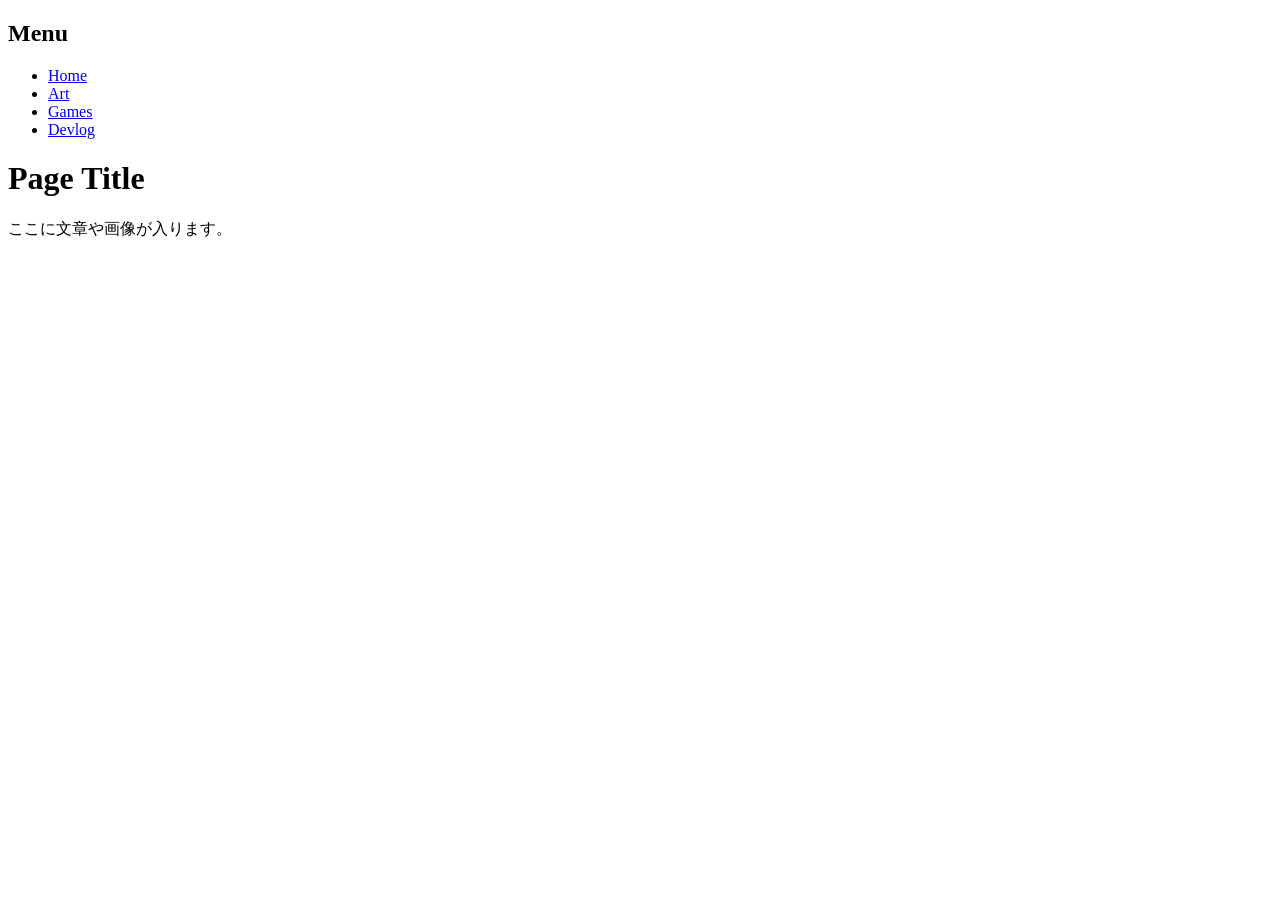
==== art/index.html @ 360e3308 "update site" ====
<!DOCTYPE html>
<html lang="ja">
<head>
  <meta charset="UTF-8">
  <title>chi’s portfolio</title>
  <link rel="stylesheet" href="/assets/css/style.css">
</head>

<body>

  <!-- 左サイドバー -->
  <aside class="sidebar">
    <h2>Menu</h2>
    <ul>
      <li><a href="/index.html">Home</a></li>
      <li><a href="/art/index.html">Art</a></li>
      <li><a href="/games/index.html">Games</a></li>
      <li><a href="/devlog/index.html">Devlog</a></li>
    </ul>
  </aside>

  <!-- 右メイン -->
  <main class="content">
    <h1 class="page-title">Page Title</h1>
    <div class="page-body">
      <!-- ページごとの内容はここに入れる -->
      <p>ここに文章や画像が入ります。</p>
    </div>
  </main>

</body>
</html>
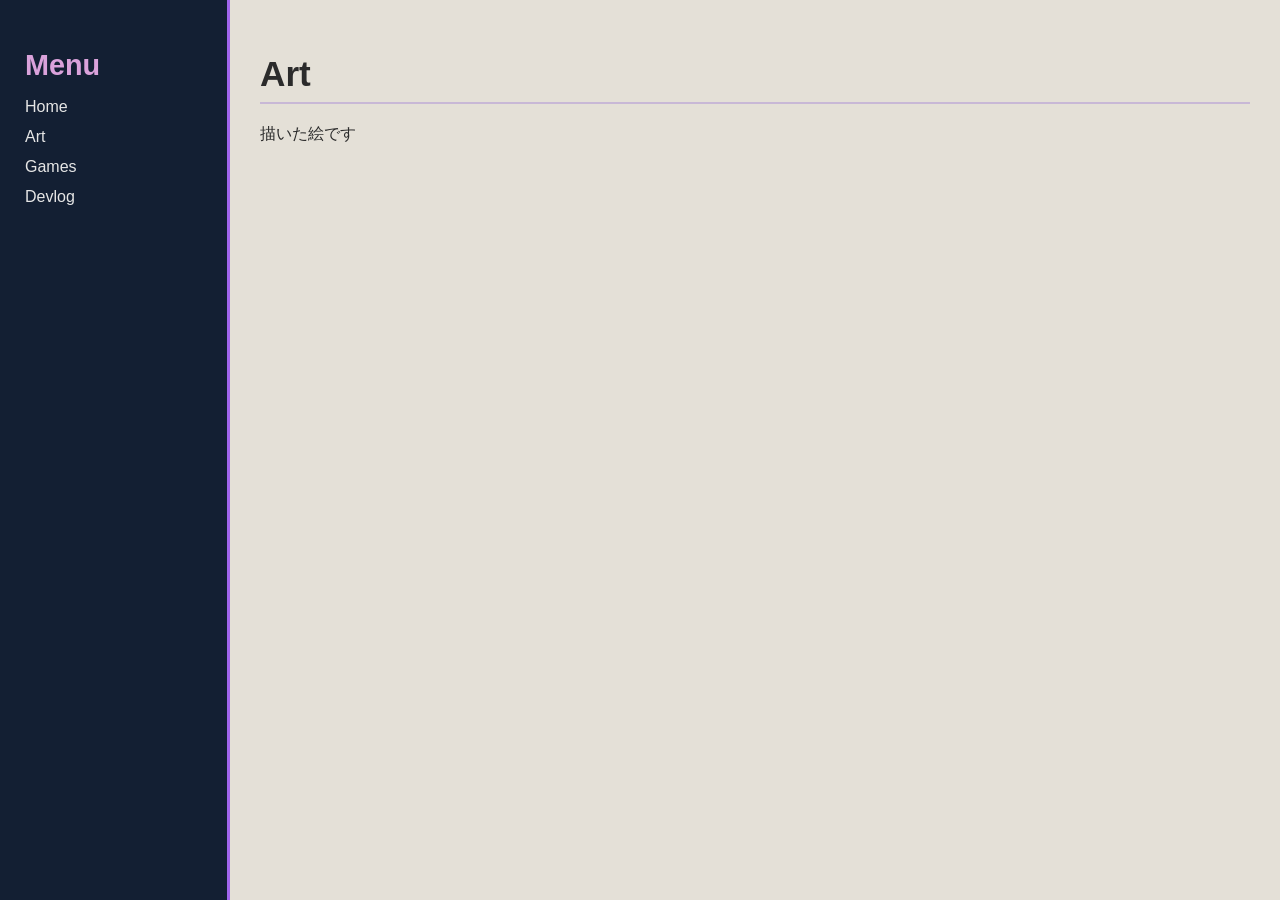
==== commit 3c09afac: "update site" ====
--- a/art/index.html
+++ b/art/index.html
@@ -2,8 +2,9 @@
 <html lang="ja">
 <head>
   <meta charset="UTF-8">
-  <title>chi’s portfolio</title>
+  <title>Patinart</title>
   <link rel="stylesheet" href="/assets/css/style.css">
+  <script src="/assets/js/main.js"></script>
 </head>
 
 <body>
@@ -21,10 +22,10 @@
 
   <!-- 右メイン -->
   <main class="content">
-    <h1 class="page-title">Page Title</h1>
+    <h1 class="page-title">Art</h1>
     <div class="page-body">
       <!-- ページごとの内容はここに入れる -->
-      <p>ここに文章や画像が入ります。</p>
+      <p>描いた絵です</p>
     </div>
   </main>
 
--- a/assets/css/style.css
+++ b/assets/css/style.css
@@ -0,0 +1,148 @@
+/* -----------------------------------
+   全体（背景・フォント）
+----------------------------------- */
+body {
+  margin: 0;
+  display: flex;
+  font-family: "Noto Sans JP", sans-serif;
+  background: #dcd2c8; 
+  color: #523969;
+}
+
+/* =======================================
+   基本カラー
+======================================= */
+/* 背景（ラベンダーグレー） */
+:root {
+  --bg-color: #e4e0d7;
+
+  /* サイドバー（深いブルーブラック） */
+  --sidebar-bg: #131f33;
+
+  /* アクセントカラー（ラベンダー / ピンク） */
+  --accent-1: #e2d28a; 
+  --accent-2: #daa2db; 
+  --accent-3: #e4d99f;
+
+  /* 強いポイントカラー */
+  --highlight: #a065ec;
+  
+  /* テキスト */
+  --text-main: #2b2b2b;
+  --text-light: #e4dea7;
+
+  /* 枠線 */
+  --border: #c8b8d6;
+}
+
+/* =======================================
+   全体
+======================================= */
+body {
+  margin: 0;
+  display: flex;
+  font-family: "Noto Sans JP", sans-serif;
+  background: var(--bg-color);
+  color: var(--text-main);
+}
+
+/* =======================================
+   左サイドバー
+======================================= */
+.sidebar {
+  width: 230px;
+  background: var(--sidebar-bg);
+  height: 100vh;
+  padding: 25px;
+  position: fixed;
+  box-sizing: border-box;
+  border-right: 3px solid var(--highlight);
+}
+
+.sidebar h2 {
+  font-size: 1.8rem;
+  color: var(--accent-2);
+  margin-bottom: 15px;
+}
+
+.sidebar ul {
+  list-style: none;
+  padding: 0;
+}
+
+.sidebar li {
+  margin: 12px 0;
+}
+
+.sidebar a {
+  color: #e6e6e6;
+  text-decoration: none;
+  font-weight: 400;
+}
+
+.sidebar a:hover,
+.sidebar a.active {
+  color: var(--accent-1);
+}
+
+/* =======================================
+   メインコンテンツ
+======================================= */
+.content {
+  margin-left: 230px;
+  padding: 30px;
+  width: calc(100% - 230px);
+  box-sizing: border-box;
+}
+
+.page-title {
+  font-size: 2.2rem;
+  margin-bottom: 20px;
+  border-bottom: 2px solid var(--border);
+  padding-bottom: 8px;
+}
+
+/* =======================================
+   Devlog 記事一覧（右上ボタン）
+======================================= */
+#post-list {
+  display: flex;
+  flex-wrap: wrap;
+  gap: 10px;
+  margin: 20px 0;
+}
+
+.post-btn {
+  background: var(--accent-1);
+  border: none;
+  padding: 8px 15px;
+  cursor: pointer;
+  border-radius: 6px;
+  color: var(--sidebar-bg);
+  font-size: 0.9rem;
+  font-weight: bold;
+}
+
+.post-btn:hover {
+  background: var(--accent-2);
+}
+
+/* =======================================
+   Devlog 記事本文
+======================================= */
+.post-box {
+  background: rgba(255, 255, 255, 0.35);
+  border: 1px solid var(--border);
+  padding: 25px;
+  border-radius: 10px;
+  backdrop-filter: blur(3px);
+  margin-top: 10px;
+}
+
+/* 記事内画像 */
+.post-box img {
+  max-width: 100%;
+  border-radius: 6px;
+  margin: 15px 0;
+  border: 1px solid var(--border);
+}
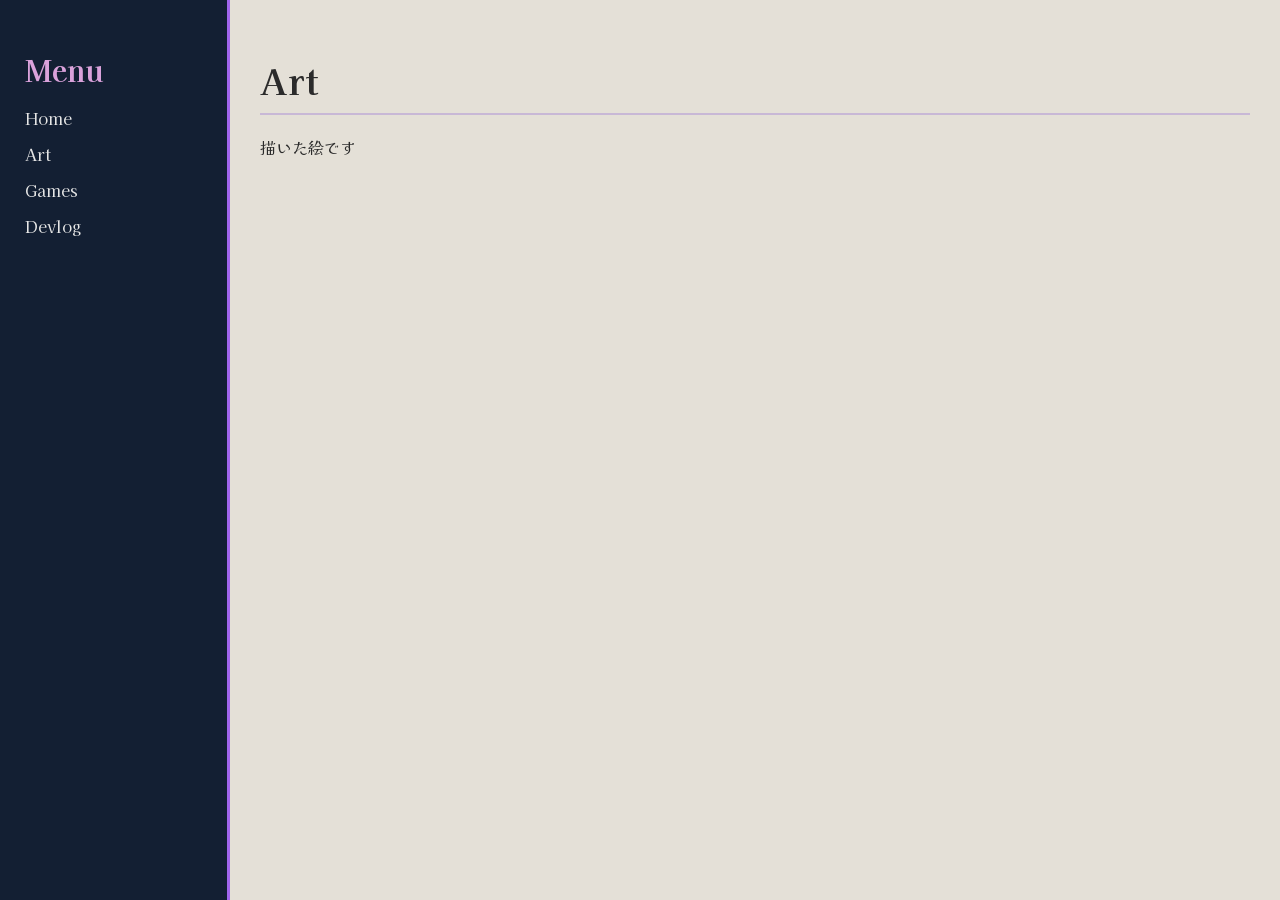
==== commit 8b54b1ee: "update site" ====
--- a/art/index.html
+++ b/art/index.html
@@ -3,8 +3,8 @@
 <head>
   <meta charset="UTF-8">
   <title>Patinart</title>
-  <link rel="stylesheet" href="/assets/css/style.css">
-  <script src="/assets/js/main.js"></script>
+  <link rel="stylesheet" href="../assets/css/style.css">
+  <script src="../assets/js/main.js"></script>
 </head>
 
 <body>
--- a/assets/css/style.css
+++ b/assets/css/style.css
@@ -1,13 +1,5 @@
-/* -----------------------------------
-   全体（背景・フォント）
------------------------------------ */
-body {
-  margin: 0;
-  display: flex;
-  font-family: "Noto Sans JP", sans-serif;
-  background: #dcd2c8; 
-  color: #523969;
-}
+@import url('https://fonts.googleapis.com/css2?family=Kaisei+Opti:wght@400;500;700&display=swap');
+
 
 /* =======================================
    基本カラー
@@ -41,7 +33,7 @@
 body {
   margin: 0;
   display: flex;
-  font-family: "Noto Sans JP", sans-serif;
+  font-family: "Kaisei Opti", serif; /* ← serifをフォールバックに */
   background: var(--bg-color);
   color: var(--text-main);
 }
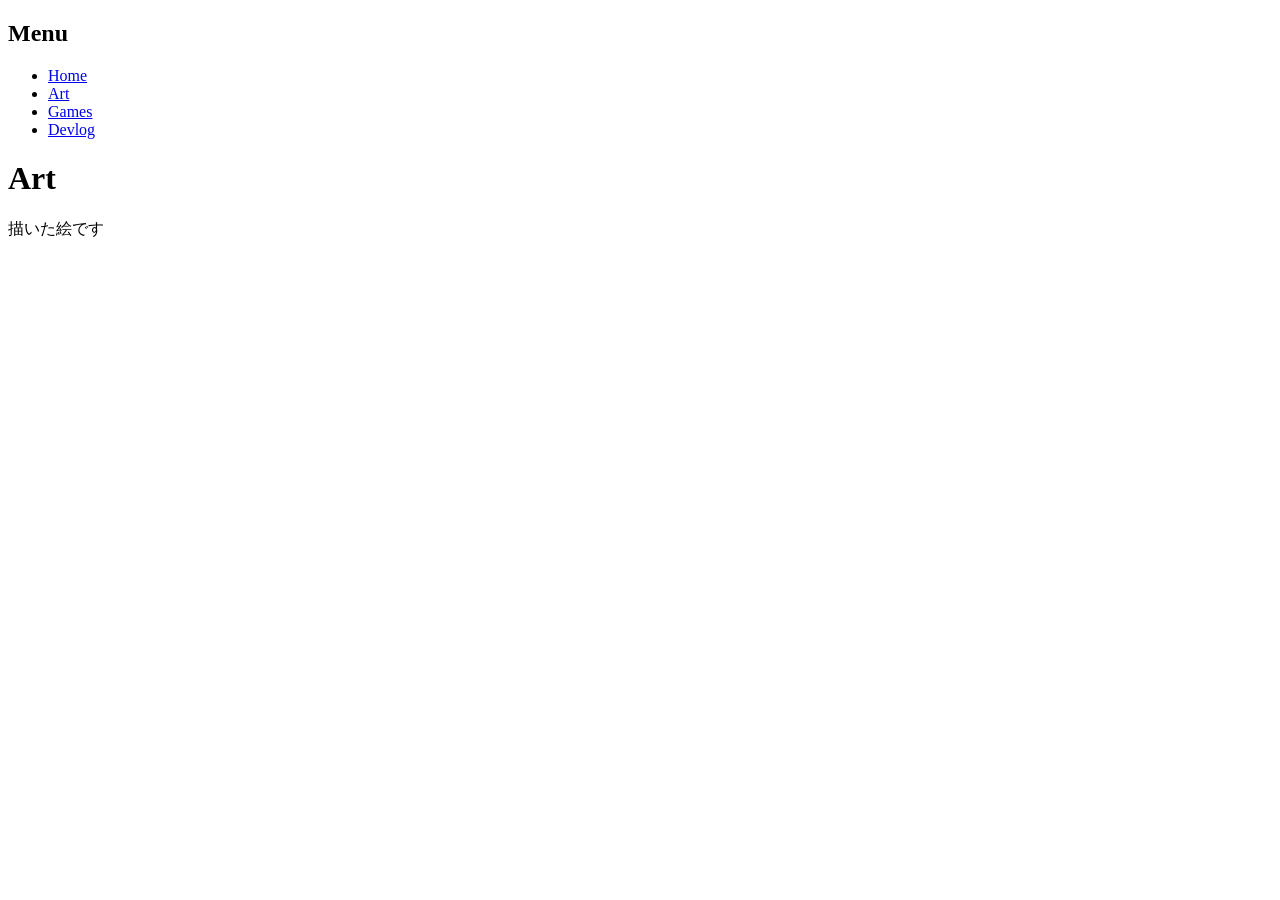
==== commit 023a371e: "update site" ====
--- a/art/index.html
+++ b/art/index.html
@@ -3,8 +3,8 @@
 <head>
   <meta charset="UTF-8">
   <title>Patinart</title>
-  <link rel="stylesheet" href="../assets/css/style.css">
-  <script src="../assets/js/main.js"></script>
+  <link rel="stylesheet" href="./assets/css/style.css">
+  <script src="./assets/js/main.js"></script>
 </head>
 
 <body>
@@ -13,10 +13,10 @@
   <aside class="sidebar">
     <h2>Menu</h2>
     <ul>
-      <li><a href="/index.html">Home</a></li>
-      <li><a href="/art/index.html">Art</a></li>
-      <li><a href="/games/index.html">Games</a></li>
-      <li><a href="/devlog/index.html">Devlog</a></li>
+      <li><a href="./index.html">Home</a></li>
+      <li><a href="./art/index.html">Art</a></li>
+      <li><a href="./games/index.html">Games</a></li>
+      <li><a href="./devlog/index.html">Devlog</a></li>
     </ul>
   </aside>
 
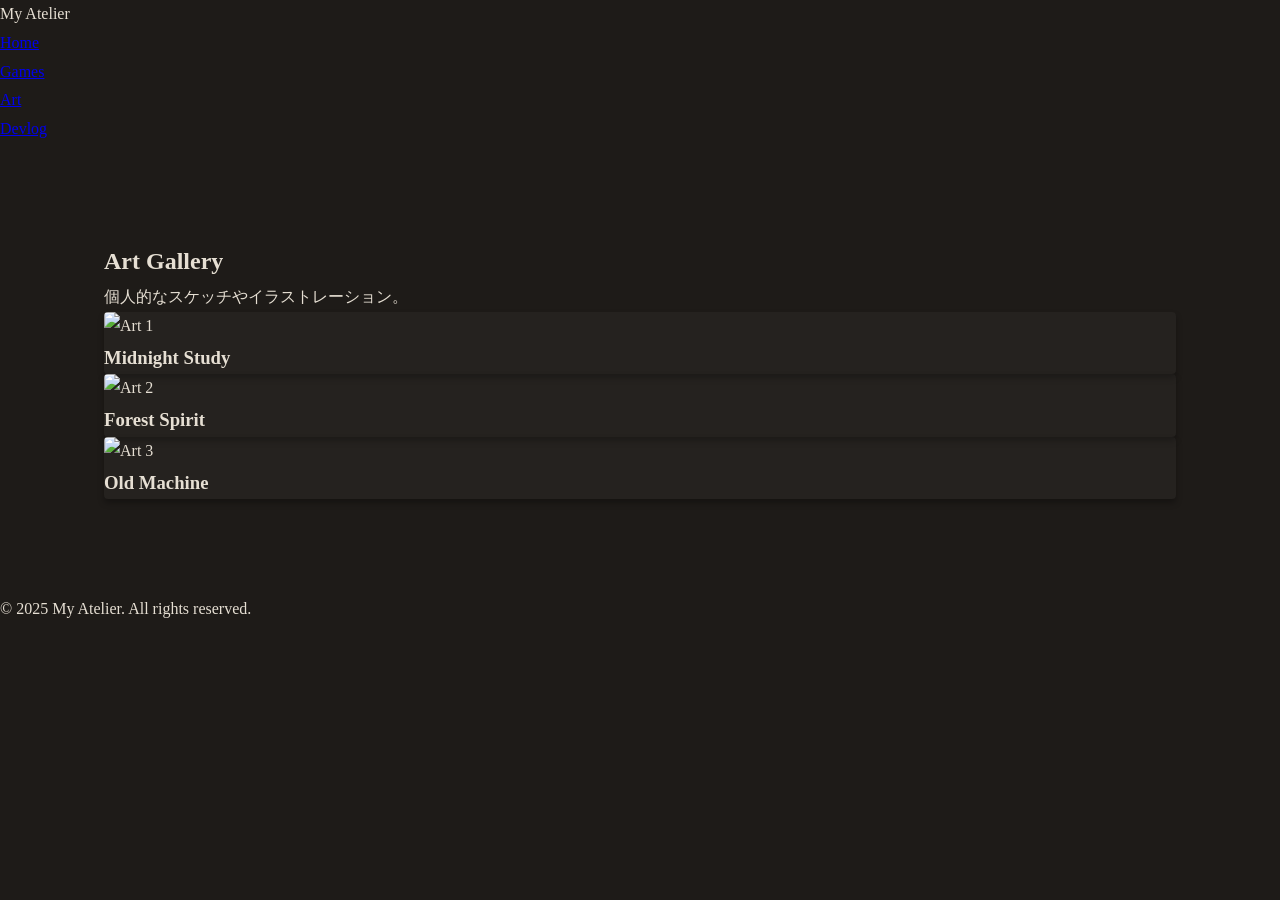
==== commit a8828fab: "update site" ====
--- a/art/index.html
+++ b/art/index.html
@@ -1,33 +1,47 @@
 <!DOCTYPE html>
 <html lang="ja">
 <head>
-  <meta charset="UTF-8">
-  <title>Patinart</title>
-  <link rel="stylesheet" href="./assets/css/style.css">
-  <script src="./assets/js/main.js"></script>
+    <meta charset="UTF-8">
+    <meta name="viewport" content="width=device-width, initial-scale=1.0">
+    <title>My Atelier - Art</title>
+    <link href="https://fonts.googleapis.com/css2?family=Cinzel:wght@400;700&family=Shippori+Mincho&display=swap" rel="stylesheet">
+    <link rel="stylesheet" href="../assets/css/style.css">
 </head>
+<body>
+    <header>
+        <nav class="navbar">
+            <div class="logo">My Atelier</div>
+            <ul class="nav-links">
+                <li><a href="../index.html">Home</a></li>
+                <li><a href="../games/index.html">Games</a></li>
+                <li><a href="./index.html" class="active">Art</a></li>
+                <li><a href="../devlog/index.html">Devlog</a></li>
+            </ul>
+        </nav>
+    </header>
 
-<body>
+    <main class="container">
+        <h2>Art Gallery</h2>
+        <p>個人的なスケッチやイラストレーション。</p>
 
-  <!-- 左サイドバー -->
-  <aside class="sidebar">
-    <h2>Menu</h2>
-    <ul>
-      <li><a href="./index.html">Home</a></li>
-      <li><a href="./art/index.html">Art</a></li>
-      <li><a href="./games/index.html">Games</a></li>
-      <li><a href="./devlog/index.html">Devlog</a></li>
-    </ul>
-  </aside>
+        <div class="grid-gallery">
+            <div class="card">
+                <img src="https://placehold.co/400x500/2b221b/d4af37?text=Sketch+01" alt="Art 1">
+                <h3>Midnight Study</h3>
+            </div>
+            <div class="card">
+                <img src="https://placehold.co/400x500/2b221b/d4af37?text=Sketch+02" alt="Art 2">
+                <h3>Forest Spirit</h3>
+            </div>
+            <div class="card">
+                <img src="https://placehold.co/400x500/2b221b/d4af37?text=Sketch+03" alt="Art 3">
+                <h3>Old Machine</h3>
+            </div>
+        </div>
+    </main>
 
-  <!-- 右メイン -->
-  <main class="content">
-    <h1 class="page-title">Art</h1>
-    <div class="page-body">
-      <!-- ページごとの内容はここに入れる -->
-      <p>描いた絵です</p>
-    </div>
-  </main>
-
+    <footer>
+        <p>&copy; 2025 My Atelier. All rights reserved.</p>
+    </footer>
 </body>
-</html>
+</html>
--- a/assets/css/style.css
+++ b/assets/css/style.css
@@ -0,0 +1,427 @@
+/* =========================================
+   設定 (Variables & Reset)
+   ========================================= */
+:root {
+    /* Patina Color Palette */
+    --c-dark: #1e1b18;         /* 黒に近い焦げ茶（ベース） */
+    --c-bronze: #8c5e3c;       /* 銅色 */
+    --c-patina: #408a7e;       /* パティナ（緑青）色 */
+    --c-sand: #e6dfd3;         /* 砂色（文字色） */
+    --c-white: #ffffff;
+    
+    /* Fonts */
+    --f-jp: 'Kaisei Decol', serif;
+    --f-en-head: 'Cinzel', serif;
+    --f-en-body: 'Montserrat', sans-serif;
+
+    /* Layout */
+    --sidebar-width: 280px;
+}
+
+* {
+    margin: 0;
+    padding: 0;
+    box-sizing: border-box;
+}
+
+html {
+    scroll-behavior: smooth;
+}
+
+body {
+    font-family: var(--f-jp);
+    color: var(--c-sand);
+    background-color: var(--c-dark);
+    line-height: 1.8;
+    overflow-x: hidden;
+}
+
+/* =========================================
+   背景切り替えレイヤー (Background Layer)
+   ========================================= */
+#bg-layer {
+    position: fixed;
+    top: 0;
+    left: 0;
+    width: 100%;
+    height: 100vh;
+    z-index: -1;
+    transition: background 1s ease, opacity 1s ease;
+    /* パターンオーバーレイ（ざらつき感を出す） */
+    background-image: url('data:image/svg+xml,%3Csvg width="40" height="40" viewBox="0 0 40 40" xmlns="http://www.w3.org/2000/svg"%3E%3Cg fill="%23000000" fill-opacity="0.05"%3E%3Cpath d="M0 38.59l2.83-2.83 1.41 1.41L1.41 40H0v-1.41zM0 1.4l2.83 2.83 1.41-1.41L1.41 0H0v1.41zM38.59 40l-2.83-2.83 1.41-1.41L40 38.59V40h-1.41zM40 1.41l-2.83 2.83-1.41-1.41L38.59 0H40v1.41zM20 18.6l2.83-2.83 1.41 1.41L21.41 20l2.83 2.83-1.41 1.41L20 21.41l-2.83 2.83-1.41-1.41L18.59 20l-2.83-2.83 1.41-1.41L20 18.59z"/%3E%3C/g%3E%3C/svg%3E');
+}
+
+/* 各セクションごとの背景色定義 */
+.bg-default { background-color: #1e1b18; }
+.bg-home    { background: linear-gradient(135deg, #000000 0%, #2c241b 100%); }
+.bg-games   { background: linear-gradient(135deg, #1a1a1a 0%, #2f4f4f 100%); } /* 暗い青緑 */
+.bg-art     { background: linear-gradient(135deg, #1e1b18 0%, #5d4037 100%); } /* 茶系 */
+.bg-devlog  { background: linear-gradient(135deg, #232526 0%, #414345 100%); } /* グレー */
+
+/* =========================================
+   サイドバー (Sidebar)
+   ========================================= */
+#sidebar {
+    position: fixed;
+    top: 0;
+    left: 0;
+    width: var(--sidebar-width);
+    height: 100vh;
+    background: rgba(30, 27, 24, 0.95);
+    backdrop-filter: blur(10px);
+    border-right: 1px solid rgba(255,255,255,0.1);
+    padding: 3rem 2rem;
+    display: flex;
+    flex-direction: column;
+    justify-content: space-between;
+    z-index: 100;
+    transition: transform 0.4s cubic-bezier(0.25, 0.8, 0.25, 1);
+}
+
+.site-title {
+    font-family: var(--f-en-head);
+    font-size: 2.5rem;
+    font-weight: 700;
+    letter-spacing: 2px;
+    color: var(--c-patina); /* タイトルに緑青色 */
+    margin-bottom: 0.5rem;
+}
+
+.site-subtitle {
+    font-family: var(--f-en-body);
+    font-size: 0.8rem;
+    opacity: 0.6;
+    letter-spacing: 1px;
+}
+
+.nav-menu ul {
+    list-style: none;
+    margin-top: 2rem;
+}
+
+.nav-link {
+    display: block;
+    padding: 1rem 0;
+    text-decoration: none;
+    color: var(--c-sand);
+    font-family: var(--f-en-head);
+    font-size: 1.2rem;
+    letter-spacing: 2px;
+    transition: all 0.3s;
+    position: relative;
+}
+
+.nav-link:hover, .nav-link.active {
+    color: var(--c-bronze);
+    padding-left: 10px;
+}
+
+/* アクティブ時の左線 */
+.nav-link.active::before {
+    content: '';
+    position: absolute;
+    left: -20px;
+    top: 50%;
+    transform: translateY(-50%);
+    width: 10px;
+    height: 1px;
+    background: var(--c-bronze);
+}
+
+.menu-toggle { display: none; } /* デスクトップでは非表示 */
+
+/* =========================================
+   メインコンテンツ (Main Content)
+   ========================================= */
+#main-content {
+    margin-left: var(--sidebar-width); /* サイドバー分空ける */
+    padding: 0;
+    min-height: 100vh;
+    transition: margin 0.4s;
+}
+
+.container {
+    max-width: 1200px;
+    margin: 0 auto;
+    padding: 6rem 4rem;
+}
+
+/* =========================================
+   HOMEセクション (Hero)
+   ========================================= */
+.full-height {
+    height: 100vh;
+    display: flex;
+    align-items: center;
+    justify-content: center;
+    position: relative;
+}
+
+.home-content {
+    text-align: left;
+    padding: 0 4rem;
+    z-index: 2;
+}
+
+/* ジャンプ率の高いタイポグラフィ */
+.hero-title {
+    font-family: var(--f-en-head);
+    font-size: clamp(3rem, 8vw, 7rem); /* レスポンシブな巨大フォント */
+    line-height: 0.9;
+    font-weight: 700;
+    color: var(--c-white);
+    text-shadow: 0 10px 30px rgba(0,0,0,0.5);
+    margin-bottom: 2rem;
+}
+
+.hero-title .thin-text {
+    font-weight: 400; /* 細いウェイト */
+    font-style: italic;
+    color: var(--c-patina);
+}
+
+.hero-desc {
+    font-size: 1.1rem;
+    opacity: 0.8;
+    border-left: 2px solid var(--c-bronze);
+    padding-left: 1.5rem;
+    margin-left: 5px;
+}
+
+/* =========================================
+   共通見出し (Headings)
+   ========================================= */
+.section-title {
+    font-family: var(--f-en-head);
+    font-size: 4rem;
+    color: rgba(255,255,255,0.1); /* 背景に溶け込む巨大文字 */
+    position: absolute;
+    left: 2rem;
+    top: 2rem;
+    pointer-events: none;
+    z-index: 0;
+}
+
+.section {
+    position: relative;
+    min-height: 100vh;
+    border-bottom: 1px solid rgba(255,255,255,0.05);
+}
+
+/* =========================================
+   カードデザイン (Games & Art)
+   ========================================= */
+.card-grid {
+    display: grid;
+    grid-template-columns: repeat(auto-fit, minmax(300px, 1fr));
+    gap: 3rem;
+    position: relative;
+    z-index: 1;
+}
+
+.card {
+    background: rgba(255,255,255,0.03);
+    border-radius: 4px;
+    overflow: hidden;
+    transition: transform 0.3s ease, box-shadow 0.3s ease;
+    box-shadow: 0 4px 6px rgba(0,0,0,0.3); /* Material Design Shadow */
+}
+
+.card:hover {
+    transform: translateY(-5px);
+    box-shadow: 0 10px 20px rgba(0,0,0,0.5);
+}
+
+.card-image img {
+    width: 100%;
+    height: 250px;
+    object-fit: cover;
+    display: block;
+    transition: filter 0.3s;
+}
+
+.card:hover .card-image img {
+    filter: brightness(1.1);
+}
+
+.card-content {
+    padding: 1.5rem;
+}
+
+.card-content h4 {
+    font-size: 1.4rem;
+    margin-bottom: 0.5rem;
+    color: var(--c-patina);
+}
+
+.btn-text {
+    display: inline-block;
+    margin-top: 1rem;
+    color: var(--c-bronze);
+    text-decoration: none;
+    font-weight: bold;
+    font-family: var(--f-en-body);
+    font-size: 0.9rem;
+}
+
+/* Masonry風グリッド (Art) */
+.masonry-grid {
+    display: flex;
+    flex-wrap: wrap;
+    gap: 1rem;
+    justify-content: center;
+    z-index: 1;
+    position: relative;
+}
+
+.art-item {
+    flex: 1 1 300px;
+    max-width: 400px;
+}
+
+.art-item img {
+    width: 100%;
+    height: auto;
+    border-radius: 4px;
+    transition: transform 0.3s;
+    cursor: pointer; /* Lightboxのトリガーっぽく */
+}
+
+.art-item:hover img {
+    transform: scale(1.02);
+    filter: drop-shadow(0 10px 15px rgba(64, 224, 208, 0.2));
+}
+
+/* =========================================
+   Devlogリスト
+   ========================================= */
+.log-list {
+    display: flex;
+    flex-direction: column;
+    gap: 1px;
+    background: rgba(255,255,255,0.1); /* Divider用 */
+    margin: 3rem 0;
+    z-index: 1;
+    position: relative;
+}
+
+.log-item {
+    background: var(--c-dark);
+    padding: 1.5rem 2rem;
+    text-decoration: none;
+    color: var(--c-sand);
+    display: flex;
+    align-items: center;
+    transition: background 0.3s;
+}
+
+.log-item:hover {
+    background: rgba(255,255,255,0.05);
+}
+
+.log-date {
+    font-family: var(--f-en-body);
+    color: var(--c-patina);
+    margin-right: 2rem;
+    font-size: 0.9rem;
+}
+
+.log-title {
+    flex-grow: 1;
+    font-size: 1.1rem;
+}
+
+.arrow { color: var(--c-bronze); }
+
+/* =========================================
+   ボタン類
+   ========================================= */
+.center-btn { text-align: center; margin-top: 2rem; }
+
+.btn-outline {
+    display: inline-block;
+    padding: 10px 30px;
+    border: 1px solid var(--c-sand);
+    color: var(--c-sand);
+    text-decoration: none;
+    font-family: var(--f-en-body);
+    letter-spacing: 1px;
+    transition: all 0.3s;
+}
+
+.btn-outline:hover {
+    background: var(--c-sand);
+    color: var(--c-dark);
+}
+
+/* =========================================
+   レスポンシブ (Responsive 900px)
+   ========================================= */
+@media (max-width: 900px) {
+    #sidebar {
+        width: 100%;
+        height: 70px; /* ヘッダーとして機能 */
+        flex-direction: row;
+        align-items: center;
+        padding: 0 1.5rem;
+        border-right: none;
+        border-bottom: 1px solid rgba(255,255,255,0.1);
+    }
+
+    .site-title { font-size: 1.5rem; margin: 0; }
+    .site-subtitle { display: none; }
+
+    /* メニューの開閉制御 */
+    .nav-menu {
+        position: fixed;
+        top: 70px;
+        left: 0;
+        width: 100%;
+        height: calc(100vh - 70px);
+        background: var(--c-dark);
+        flex-direction: column;
+        align-items: center;
+        justify-content: center;
+        transform: translateX(100%); /* 右に隠す */
+        transition: transform 0.3s ease;
+        border-top: 1px solid rgba(255,255,255,0.1);
+    }
+
+    .nav-menu.open {
+        transform: translateX(0);
+    }
+
+    .menu-toggle {
+        display: block;
+        background: none;
+        border: none;
+        cursor: pointer;
+        width: 30px;
+        height: 20px;
+        position: relative;
+    }
+
+    .menu-toggle span {
+        display: block;
+        width: 100%;
+        height: 2px;
+        background: var(--c-sand);
+        position: absolute;
+        transition: 0.3s;
+    }
+
+    .menu-toggle span:nth-child(1) { top: 0; }
+    .menu-toggle span:nth-child(2) { top: 9px; }
+    .menu-toggle span:nth-child(3) { top: 18px; }
+
+    /* ハンバーガーのアニメーション */
+    .menu-toggle.active span:nth-child(1) { transform: rotate(45deg); top: 9px; }
+    .menu-toggle.active span:nth-child(2) { opacity: 0; }
+    .menu-toggle.active span:nth-child(3) { transform: rotate(-45deg); top: 9px; }
+
+    /* メインコンテンツのマージン解除 */
+    #main-content { margin-left: 0; padding-top: 70px; }
+    
+    .hero-title { font-size: 3.5rem; }
+    .container { padding: 3rem 1.5rem; }
+}
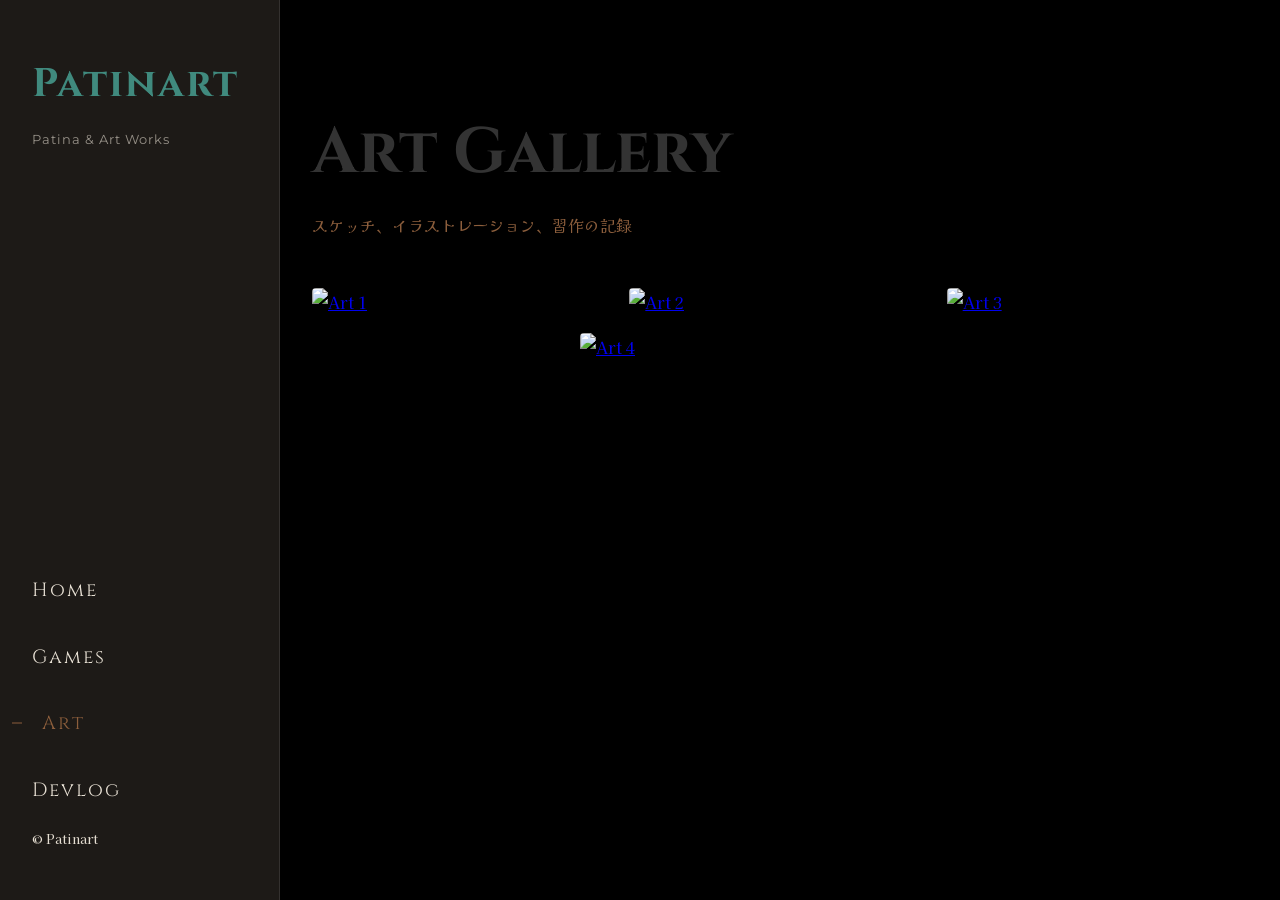
==== commit 9537e63a: "サイト更新" ====
--- a/art/index.html
+++ b/art/index.html
@@ -3,45 +3,72 @@
 <head>
     <meta charset="UTF-8">
     <meta name="viewport" content="width=device-width, initial-scale=1.0">
-    <title>My Atelier - Art</title>
-    <link href="https://fonts.googleapis.com/css2?family=Cinzel:wght@400;700&family=Shippori+Mincho&display=swap" rel="stylesheet">
+    <title>Art - Patinart</title>
+    
+    <link rel="preconnect" href="https://fonts.googleapis.com">
+    <link rel="preconnect" href="https://fonts.gstatic.com" crossorigin>
+    <link href="https://fonts.googleapis.com/css2?family=Cinzel:wght@400;700&family=Kaisei+Decol&family=Montserrat:wght@300;400&display=swap" rel="stylesheet">
+    <link href="https://cdnjs.cloudflare.com/ajax/libs/lightbox2/2.11.4/css/lightbox.min.css" rel="stylesheet" />
     <link rel="stylesheet" href="../assets/css/style.css">
 </head>
 <body>
-    <header>
-        <nav class="navbar">
-            <div class="logo">My Atelier</div>
-            <ul class="nav-links">
-                <li><a href="../index.html">Home</a></li>
-                <li><a href="../games/index.html">Games</a></li>
-                <li><a href="./index.html" class="active">Art</a></li>
-                <li><a href="../devlog/index.html">Devlog</a></li>
+
+    <header id="sidebar">
+        <div class="brand">
+            <a href="../index.html" style="text-decoration: none;">
+                <h1 class="site-title">Patinart</h1>
+            </a>
+            <p class="site-subtitle">Patina & Art Works</p>
+        </div>
+        
+        <button class="menu-toggle" aria-label="Toggle Navigation">
+            <span></span><span></span><span></span>
+        </button>
+
+        <nav class="nav-menu">
+            <ul>
+                <li><a href="../index.html" class="nav-link">Home</a></li>
+                <li><a href="../games/index.html" class="nav-link">Games</a></li>
+                <li><a href="./index.html" class="nav-link active">Art</a></li>
+                <li><a href="../devlog/index.html" class="nav-link">Devlog</a></li>
             </ul>
+            <div class="nav-footer">
+                <small>&copy; Patinart</small>
+            </div>
         </nav>
     </header>
 
-    <main class="container">
-        <h2>Art Gallery</h2>
-        <p>個人的なスケッチやイラストレーション。</p>
+    <main id="main-content">
+        <div class="container">
+            <h2 class="section-title" style="position: relative; top: 0; color: rgba(255,255,255,0.2);">Art Gallery</h2>
+            <p style="margin-bottom: 3rem; color: var(--c-bronze);">スケッチ、イラストレーション、習作の記録</p>
 
-        <div class="grid-gallery">
-            <div class="card">
-                <img src="https://placehold.co/400x500/2b221b/d4af37?text=Sketch+01" alt="Art 1">
-                <h3>Midnight Study</h3>
-            </div>
-            <div class="card">
-                <img src="https://placehold.co/400x500/2b221b/d4af37?text=Sketch+02" alt="Art 2">
-                <h3>Forest Spirit</h3>
-            </div>
-            <div class="card">
-                <img src="https://placehold.co/400x500/2b221b/d4af37?text=Sketch+03" alt="Art 3">
-                <h3>Old Machine</h3>
+            <div class="masonry-grid">
+                <div class="art-item">
+                    <a href="https://placehold.co/800x1000/8B4513/FFF?text=Sketch" data-lightbox="art-gallery" data-title="Bronze Sketch">
+                        <img src="https://placehold.co/400x500/8B4513/FFF?text=Sketch" alt="Art 1">
+                    </a>
+                </div>
+                <div class="art-item">
+                    <a href="https://placehold.co/800x600/CD853F/FFF?text=Landscape" data-lightbox="art-gallery" data-title="Sunset Oxide">
+                        <img src="https://placehold.co/400x300/CD853F/FFF?text=Landscape" alt="Art 2">
+                    </a>
+                </div>
+                <div class="art-item">
+                    <a href="https://placehold.co/800x800/2F2F2F/FFF?text=Portrait" data-lightbox="art-gallery" data-title="Noir">
+                        <img src="https://placehold.co/400x400/2F2F2F/FFF?text=Portrait" alt="Art 3">
+                    </a>
+                </div>
+                <div class="art-item">
+                    <a href="https://placehold.co/600x900/408a7e/FFF?text=Patina" data-lightbox="art-gallery" data-title="Patina Study">
+                        <img src="https://placehold.co/300x450/408a7e/FFF?text=Patina" alt="Art 4">
+                    </a>
+                </div>
             </div>
         </div>
     </main>
 
-    <footer>
-        <p>&copy; 2025 My Atelier. All rights reserved.</p>
-    </footer>
+    <script src="https://cdnjs.cloudflare.com/ajax/libs/lightbox2/2.11.4/js/lightbox-plus-jquery.min.js"></script>
+    <script src="../assets/js/main.js"></script>
 </body>
 </html>
--- a/assets/css/style.css
+++ b/assets/css/style.css
@@ -1,12 +1,14 @@
-/* =========================================
-   設定 (Variables & Reset)
+@charset "UTF-8";
+
+/* =========================================
+   1. 設定 (Variables & Reset)
    ========================================= */
 :root {
-    /* Patina Color Palette */
-    --c-dark: #1e1b18;         /* 黒に近い焦げ茶（ベース） */
-    --c-bronze: #8c5e3c;       /* 銅色 */
-    --c-patina: #408a7e;       /* パティナ（緑青）色 */
-    --c-sand: #e6dfd3;         /* 砂色（文字色） */
+    /* Colors */
+    --c-dark: #1e1b18;
+    --c-bronze: #8c5e3c;
+    --c-patina: #408a7e;
+    --c-sand: #e6dfd3;
     --c-white: #ffffff;
     
     /* Fonts */
@@ -18,48 +20,25 @@
     --sidebar-width: 280px;
 }
 
-* {
-    margin: 0;
-    padding: 0;
-    box-sizing: border-box;
-}
-
-html {
-    scroll-behavior: smooth;
-}
-
+* { margin: 0; padding: 0; box-sizing: border-box; }
+html { scroll-behavior: smooth; }
+
+/* =========================================
+   2. ベーススタイル
+   ========================================= */
 body {
     font-family: var(--f-jp);
     color: var(--c-sand);
-    background-color: var(--c-dark);
     line-height: 1.8;
+    background-color: var(--c-dark); /* 全体の背景は暗い色に */
     overflow-x: hidden;
 }
 
-/* =========================================
-   背景切り替えレイヤー (Background Layer)
-   ========================================= */
-#bg-layer {
-    position: fixed;
-    top: 0;
-    left: 0;
-    width: 100%;
-    height: 100vh;
-    z-index: -1;
-    transition: background 1s ease, opacity 1s ease;
-    /* パターンオーバーレイ（ざらつき感を出す） */
-    background-image: url('data:image/svg+xml,%3Csvg width="40" height="40" viewBox="0 0 40 40" xmlns="http://www.w3.org/2000/svg"%3E%3Cg fill="%23000000" fill-opacity="0.05"%3E%3Cpath d="M0 38.59l2.83-2.83 1.41 1.41L1.41 40H0v-1.41zM0 1.4l2.83 2.83 1.41-1.41L1.41 0H0v1.41zM38.59 40l-2.83-2.83 1.41-1.41L40 38.59V40h-1.41zM40 1.41l-2.83 2.83-1.41-1.41L38.59 0H40v1.41zM20 18.6l2.83-2.83 1.41 1.41L21.41 20l2.83 2.83-1.41 1.41L20 21.41l-2.83 2.83-1.41-1.41L18.59 20l-2.83-2.83 1.41-1.41L20 18.59z"/%3E%3C/g%3E%3C/svg%3E');
-}
-
-/* 各セクションごとの背景色定義 */
-.bg-default { background-color: #1e1b18; }
-.bg-home    { background: linear-gradient(135deg, #000000 0%, #2c241b 100%); }
-.bg-games   { background: linear-gradient(135deg, #1a1a1a 0%, #2f4f4f 100%); } /* 暗い青緑 */
-.bg-art     { background: linear-gradient(135deg, #1e1b18 0%, #5d4037 100%); } /* 茶系 */
-.bg-devlog  { background: linear-gradient(135deg, #232526 0%, #414345 100%); } /* グレー */
-
-/* =========================================
-   サイドバー (Sidebar)
+/* 以前の背景設定をリセット */
+#bg-layer { display: none; }
+
+/* =========================================
+   3. サイドバー (Sidebar)
    ========================================= */
 #sidebar {
     position: fixed;
@@ -68,14 +47,12 @@
     width: var(--sidebar-width);
     height: 100vh;
     background: rgba(30, 27, 24, 0.95);
-    backdrop-filter: blur(10px);
     border-right: 1px solid rgba(255,255,255,0.1);
     padding: 3rem 2rem;
     display: flex;
     flex-direction: column;
     justify-content: space-between;
-    z-index: 100;
-    transition: transform 0.4s cubic-bezier(0.25, 0.8, 0.25, 1);
+    z-index: 1000;
 }
 
 .site-title {
@@ -83,7 +60,7 @@
     font-size: 2.5rem;
     font-weight: 700;
     letter-spacing: 2px;
-    color: var(--c-patina); /* タイトルに緑青色 */
+    color: var(--c-patina);
     margin-bottom: 0.5rem;
 }
 
@@ -94,10 +71,7 @@
     letter-spacing: 1px;
 }
 
-.nav-menu ul {
-    list-style: none;
-    margin-top: 2rem;
-}
+.nav-menu ul { list-style: none; margin-top: 2rem; }
 
 .nav-link {
     display: block;
@@ -111,256 +85,153 @@
     position: relative;
 }
 
-.nav-link:hover, .nav-link.active {
-    color: var(--c-bronze);
-    padding-left: 10px;
-}
-
-/* アクティブ時の左線 */
+.nav-link:hover, .nav-link.active { color: var(--c-bronze); padding-left: 10px; }
 .nav-link.active::before {
-    content: '';
-    position: absolute;
-    left: -20px;
-    top: 50%;
-    transform: translateY(-50%);
-    width: 10px;
-    height: 1px;
-    background: var(--c-bronze);
-}
-
-.menu-toggle { display: none; } /* デスクトップでは非表示 */
-
-/* =========================================
-   メインコンテンツ (Main Content)
+    content: ''; position: absolute; left: -20px; top: 50%;
+    transform: translateY(-50%); width: 10px; height: 1px; background: var(--c-bronze);
+}
+
+/* ハンバーガーボタン（PCでは非表示） */
+.menu-toggle { display: none; }
+
+/* =========================================
+   4. メインコンテンツ & フレーム背景
    ========================================= */
 #main-content {
-    margin-left: var(--sidebar-width); /* サイドバー分空ける */
-    padding: 0;
+    margin-left: var(--sidebar-width);
     min-height: 100vh;
-    transition: margin 0.4s;
-}
-
-.container {
-    max-width: 1200px;
-    margin: 0 auto;
-    padding: 6rem 4rem;
-}
-
-/* =========================================
-   HOMEセクション (Hero)
+    padding: 4rem 2rem;
+
+    /* ▼▼ フレーム背景をここに移動しました ▼▼ */
+    background-image: url('../img/frame.png');
+    /* コンテンツに合わせてスクロールさせるか、固定するか */
+    background-attachment: fixed; 
+    background-size: cover;
+    background-position: center; /* 中央に配置 */
+    background-repeat: no-repeat;
+    /* 背景色を透過させて重ねる */
+    background-blend-mode: multiply;
+    background-color: #000; 
+}
+
+/* コンテンツエリアの調整 */
+.section {
+    position: relative;
+    min-height: 80vh; /* 画面の8割くらいの高さを確保 */
+    margin-bottom: 5rem;
+}
+
+/* =========================================
+   5. HOMEセクション (ロゴ & タイトル)
    ========================================= */
 .full-height {
-    height: 100vh;
     display: flex;
     align-items: center;
     justify-content: center;
-    position: relative;
-}
-
-.home-content {
-    text-align: left;
-    padding: 0 4rem;
-    z-index: 2;
-}
-
-/* ジャンプ率の高いタイポグラフィ */
+    flex-direction: column;
+    text-align: center;
+    min-height: 90vh; /* 高さを確保 */
+}
+
+.home-content { width: 100%; max-width: 800px; }
+
+.home-logo {
+    display: block;
+    width: 100%;
+    max-width: 500px;
+    height: auto;
+    margin: 0 auto 2rem auto;
+    filter: sepia(0.2) contrast(1.1); 
+}
+
 .hero-title {
     font-family: var(--f-en-head);
-    font-size: clamp(3rem, 8vw, 7rem); /* レスポンシブな巨大フォント */
-    line-height: 0.9;
+    font-size: clamp(1.5rem, 4vw, 3rem);
+    line-height: 1.2;
     font-weight: 700;
     color: var(--c-white);
-    text-shadow: 0 10px 30px rgba(0,0,0,0.5);
-    margin-bottom: 2rem;
+    text-shadow: 0 5px 15px rgba(0,0,0,0.8);
+    margin-bottom: 1.5rem;
 }
 
 .hero-title .thin-text {
-    font-weight: 400; /* 細いウェイト */
-    font-style: italic;
-    color: var(--c-patina);
-}
-
-.hero-desc {
-    font-size: 1.1rem;
-    opacity: 0.8;
-    border-left: 2px solid var(--c-bronze);
-    padding-left: 1.5rem;
-    margin-left: 5px;
-}
-
-/* =========================================
-   共通見出し (Headings)
-   ========================================= */
+    font-weight: 400; font-style: italic; color: var(--c-patina); font-size: 0.9em;
+}
+
+/* =========================================
+   6. その他パーツ (カード, ボタンなど)
+   ========================================= */
+.container { max-width: 1000px; margin: 0 auto; padding-top: 2rem; }
+
 .section-title {
     font-family: var(--f-en-head);
     font-size: 4rem;
-    color: rgba(255,255,255,0.1); /* 背景に溶け込む巨大文字 */
-    position: absolute;
-    left: 2rem;
-    top: 2rem;
-    pointer-events: none;
-    z-index: 0;
-}
-
-.section {
-    position: relative;
-    min-height: 100vh;
-    border-bottom: 1px solid rgba(255,255,255,0.05);
-}
-
-/* =========================================
-   カードデザイン (Games & Art)
-   ========================================= */
+    color: rgba(255,255,255,0.1);
+    position: absolute; left: 0; top: -2rem;
+    pointer-events: none; z-index: 0;
+}
+
+/* カード */
 .card-grid {
-    display: grid;
-    grid-template-columns: repeat(auto-fit, minmax(300px, 1fr));
-    gap: 3rem;
-    position: relative;
-    z-index: 1;
-}
-
+    display: grid; grid-template-columns: repeat(auto-fit, minmax(300px, 1fr));
+    gap: 3rem; position: relative; z-index: 1;
+}
 .card {
-    background: rgba(255,255,255,0.03);
-    border-radius: 4px;
-    overflow: hidden;
+    background: rgba(255,255,255,0.03); border-radius: 4px; overflow: hidden;
     transition: transform 0.3s ease, box-shadow 0.3s ease;
-    box-shadow: 0 4px 6px rgba(0,0,0,0.3); /* Material Design Shadow */
-}
-
-.card:hover {
-    transform: translateY(-5px);
-    box-shadow: 0 10px 20px rgba(0,0,0,0.5);
-}
-
-.card-image img {
-    width: 100%;
-    height: 250px;
-    object-fit: cover;
-    display: block;
-    transition: filter 0.3s;
-}
-
-.card:hover .card-image img {
-    filter: brightness(1.1);
-}
-
-.card-content {
-    padding: 1.5rem;
-}
-
-.card-content h4 {
-    font-size: 1.4rem;
-    margin-bottom: 0.5rem;
-    color: var(--c-patina);
-}
-
+    box-shadow: 0 4px 6px rgba(0,0,0,0.3);
+}
+.card:hover { transform: translateY(-5px); box-shadow: 0 10px 20px rgba(0,0,0,0.5); }
+.card-image img { width: 100%; height: 250px; object-fit: cover; display: block; transition: filter 0.3s; }
+.card:hover .card-image img { filter: brightness(1.1); }
+.card-content { padding: 1.5rem; }
+.card-content h4 { font-size: 1.4rem; margin-bottom: 0.5rem; color: var(--c-patina); }
+
+/* ボタン */
 .btn-text {
-    display: inline-block;
-    margin-top: 1rem;
-    color: var(--c-bronze);
-    text-decoration: none;
-    font-weight: bold;
-    font-family: var(--f-en-body);
-    font-size: 0.9rem;
-}
-
-/* Masonry風グリッド (Art) */
-.masonry-grid {
-    display: flex;
-    flex-wrap: wrap;
-    gap: 1rem;
-    justify-content: center;
-    z-index: 1;
-    position: relative;
-}
-
-.art-item {
-    flex: 1 1 300px;
-    max-width: 400px;
-}
-
+    display: inline-block; margin-top: 1rem; color: var(--c-bronze);
+    text-decoration: none; font-weight: bold; font-family: var(--f-en-body); font-size: 0.9rem;
+}
+.center-btn { text-align: center; margin-top: 2rem; }
+.btn-outline {
+    display: inline-block; padding: 10px 30px; border: 1px solid var(--c-sand);
+    color: var(--c-sand); text-decoration: none; font-family: var(--f-en-body);
+    letter-spacing: 1px; transition: all 0.3s;
+}
+.btn-outline:hover { background: var(--c-sand); color: var(--c-dark); }
+
+/* アート (Masonry) */
+.masonry-grid { display: flex; flex-wrap: wrap; gap: 1rem; justify-content: center; z-index: 1; position: relative; }
+.art-item { flex: 1 1 300px; max-width: 400px; }
 .art-item img {
-    width: 100%;
-    height: auto;
-    border-radius: 4px;
-    transition: transform 0.3s;
-    cursor: pointer; /* Lightboxのトリガーっぽく */
-}
-
-.art-item:hover img {
-    transform: scale(1.02);
-    filter: drop-shadow(0 10px 15px rgba(64, 224, 208, 0.2));
-}
-
-/* =========================================
-   Devlogリスト
-   ========================================= */
+    width: 100%; height: auto; border-radius: 4px;
+    transition: transform 0.3s; cursor: pointer;
+}
+.art-item:hover img { transform: scale(1.02); filter: drop-shadow(0 10px 15px rgba(64, 224, 208, 0.2)); }
+
+/* Devlog */
 .log-list {
-    display: flex;
-    flex-direction: column;
-    gap: 1px;
-    background: rgba(255,255,255,0.1); /* Divider用 */
-    margin: 3rem 0;
-    z-index: 1;
-    position: relative;
-}
-
+    display: flex; flex-direction: column; gap: 1px;
+    background: rgba(255,255,255,0.1); margin: 3rem 0; z-index: 1; position: relative;
+}
 .log-item {
-    background: var(--c-dark);
-    padding: 1.5rem 2rem;
-    text-decoration: none;
-    color: var(--c-sand);
-    display: flex;
-    align-items: center;
-    transition: background 0.3s;
-}
-
-.log-item:hover {
-    background: rgba(255,255,255,0.05);
-}
-
-.log-date {
-    font-family: var(--f-en-body);
-    color: var(--c-patina);
-    margin-right: 2rem;
-    font-size: 0.9rem;
-}
-
-.log-title {
-    flex-grow: 1;
-    font-size: 1.1rem;
-}
-
+    background: var(--c-dark); padding: 1.5rem 2rem; text-decoration: none; color: var(--c-sand);
+    display: flex; align-items: center; transition: background 0.3s;
+}
+.log-item:hover { background: rgba(255,255,255,0.05); }
+.log-date { font-family: var(--f-en-body); color: var(--c-patina); margin-right: 2rem; font-size: 0.9rem; }
+.log-title { flex-grow: 1; font-size: 1.1rem; }
 .arrow { color: var(--c-bronze); }
 
 /* =========================================
-   ボタン類
-   ========================================= */
-.center-btn { text-align: center; margin-top: 2rem; }
-
-.btn-outline {
-    display: inline-block;
-    padding: 10px 30px;
-    border: 1px solid var(--c-sand);
-    color: var(--c-sand);
-    text-decoration: none;
-    font-family: var(--f-en-body);
-    letter-spacing: 1px;
-    transition: all 0.3s;
-}
-
-.btn-outline:hover {
-    background: var(--c-sand);
-    color: var(--c-dark);
-}
-
-/* =========================================
-   レスポンシブ (Responsive 900px)
+   7. レスポンシブ (スマホ対応) ★重要
    ========================================= */
 @media (max-width: 900px) {
+    
+    /* --- サイドバーの設定変更 --- */
     #sidebar {
         width: 100%;
-        height: 70px; /* ヘッダーとして機能 */
+        height: 70px; /* 高さを固定して画面を圧迫しないようにする */
         flex-direction: row;
         align-items: center;
         padding: 0 1.5rem;
@@ -371,26 +242,42 @@
     .site-title { font-size: 1.5rem; margin: 0; }
     .site-subtitle { display: none; }
 
-    /* メニューの開閉制御 */
+    /* --- メニュー（普段は隠す） --- */
     .nav-menu {
         position: fixed;
-        top: 70px;
-        left: 0;
-        width: 100%;
+        top: 70px; /* バーの下から開始 */
+        right: 0;  /* 右側に配置 */
+        width: 80%; /* 画面の8割幅 */
         height: calc(100vh - 70px);
-        background: var(--c-dark);
+        background: rgba(30, 27, 24, 0.98); /* 背景色を濃く */
         flex-direction: column;
         align-items: center;
         justify-content: center;
-        transform: translateX(100%); /* 右に隠す */
-        transition: transform 0.3s ease;
-        border-top: 1px solid rgba(255,255,255,0.1);
-    }
-
+        
+        /* アニメーション用設定 */
+        transform: translateX(100%); /* 画面の外（右）に飛ばしておく */
+        transition: transform 0.3s cubic-bezier(0.4, 0, 0.2, 1);
+        border-left: 1px solid rgba(255,255,255,0.1);
+    }
+
+    /* クラスがついたときだけ表示 */
     .nav-menu.open {
         transform: translateX(0);
     }
 
+    /* --- メインコンテンツの調整 --- */
+    #main-content {
+        margin-left: 0; /* 左の余白を消す */
+        padding: 6rem 1.5rem 2rem 1.5rem; /* 上部の余白を確保（バーに被らないように） */
+        background-position: center top; /* スマホでは上基準に */
+        background-size: cover;
+        background-attachment: scroll; /* スマホではパララックスをオフにすると安定します（任意） */
+    }
+
+    .home-logo { max-width: 240px; }
+    .section-title { font-size: 2.5rem; top: 0; }
+
+    /* --- ハンバーガーボタン --- */
     .menu-toggle {
         display: block;
         background: none;
@@ -399,29 +286,19 @@
         width: 30px;
         height: 20px;
         position: relative;
-    }
-
+        z-index: 1100; /* メニューより手前に */
+    }
     .menu-toggle span {
         display: block;
-        width: 100%;
-        height: 2px;
-        background: var(--c-sand);
-        position: absolute;
-        transition: 0.3s;
-    }
-
+        width: 100%; height: 2px; background: var(--c-sand);
+        position: absolute; transition: 0.3s;
+    }
     .menu-toggle span:nth-child(1) { top: 0; }
     .menu-toggle span:nth-child(2) { top: 9px; }
     .menu-toggle span:nth-child(3) { top: 18px; }
 
-    /* ハンバーガーのアニメーション */
+    /* ボタンのアニメーション */
     .menu-toggle.active span:nth-child(1) { transform: rotate(45deg); top: 9px; }
     .menu-toggle.active span:nth-child(2) { opacity: 0; }
     .menu-toggle.active span:nth-child(3) { transform: rotate(-45deg); top: 9px; }
-
-    /* メインコンテンツのマージン解除 */
-    #main-content { margin-left: 0; padding-top: 70px; }
-    
-    .hero-title { font-size: 3.5rem; }
-    .container { padding: 3rem 1.5rem; }
 }
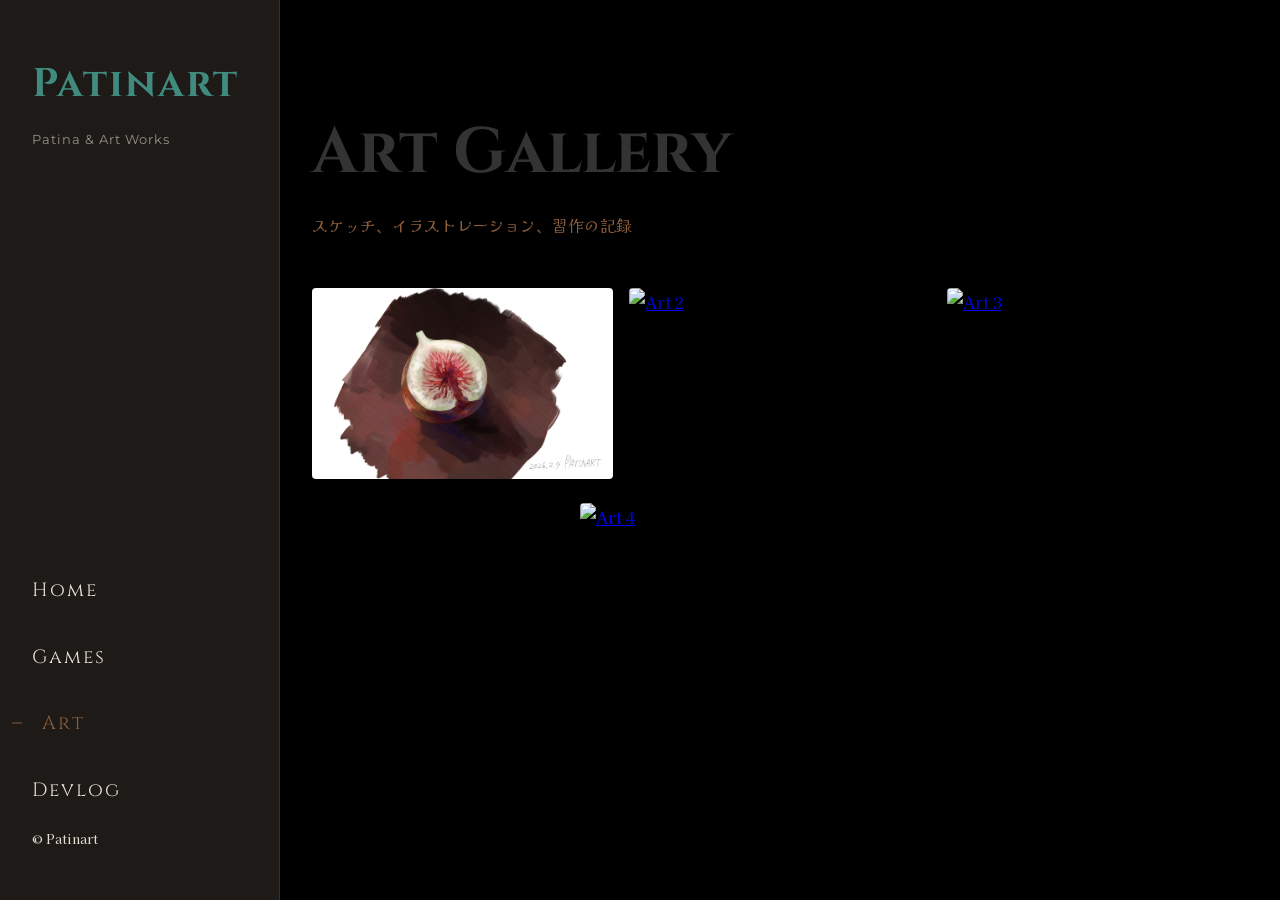
==== commit 66032d6f: "art fig" ====
--- a/art/index.html
+++ b/art/index.html
@@ -45,8 +45,8 @@
 
             <div class="masonry-grid">
                 <div class="art-item">
-                    <a href="https://placehold.co/800x1000/8B4513/FFF?text=Sketch" data-lightbox="art-gallery" data-title="Bronze Sketch">
-                        <img src="https://placehold.co/400x500/8B4513/FFF?text=Sketch" alt="Art 1">
+                    <a href="img/art01.png" data-lightbox="art-gallery" data-title="fig Sketch">
+                        <img src="img/art01.png" alt="Art 1">
                     </a>
                 </div>
                 <div class="art-item">
--- a/assets/css/style.css
+++ b/assets/css/style.css
@@ -94,25 +94,25 @@
 /* ハンバーガーボタン（PCでは非表示） */
 .menu-toggle { display: none; }
 
+
 /* =========================================
    4. メインコンテンツ & フレーム背景
-   ========================================= */
+========================================= */
+
+
+
 #main-content {
     margin-left: var(--sidebar-width);
     min-height: 100vh;
     padding: 4rem 2rem;
 
-    /* ▼▼ フレーム背景をここに移動しました ▼▼ */
-    background-image: url('../img/frame.png');
-    /* コンテンツに合わせてスクロールさせるか、固定するか */
-    background-attachment: fixed; 
-    background-size: cover;
-    background-position: center; /* 中央に配置 */
-    background-repeat: no-repeat;
+
     /* 背景色を透過させて重ねる */
     background-blend-mode: multiply;
     background-color: #000; 
 }
+
+
 
 /* コンテンツエリアの調整 */
 .section {
